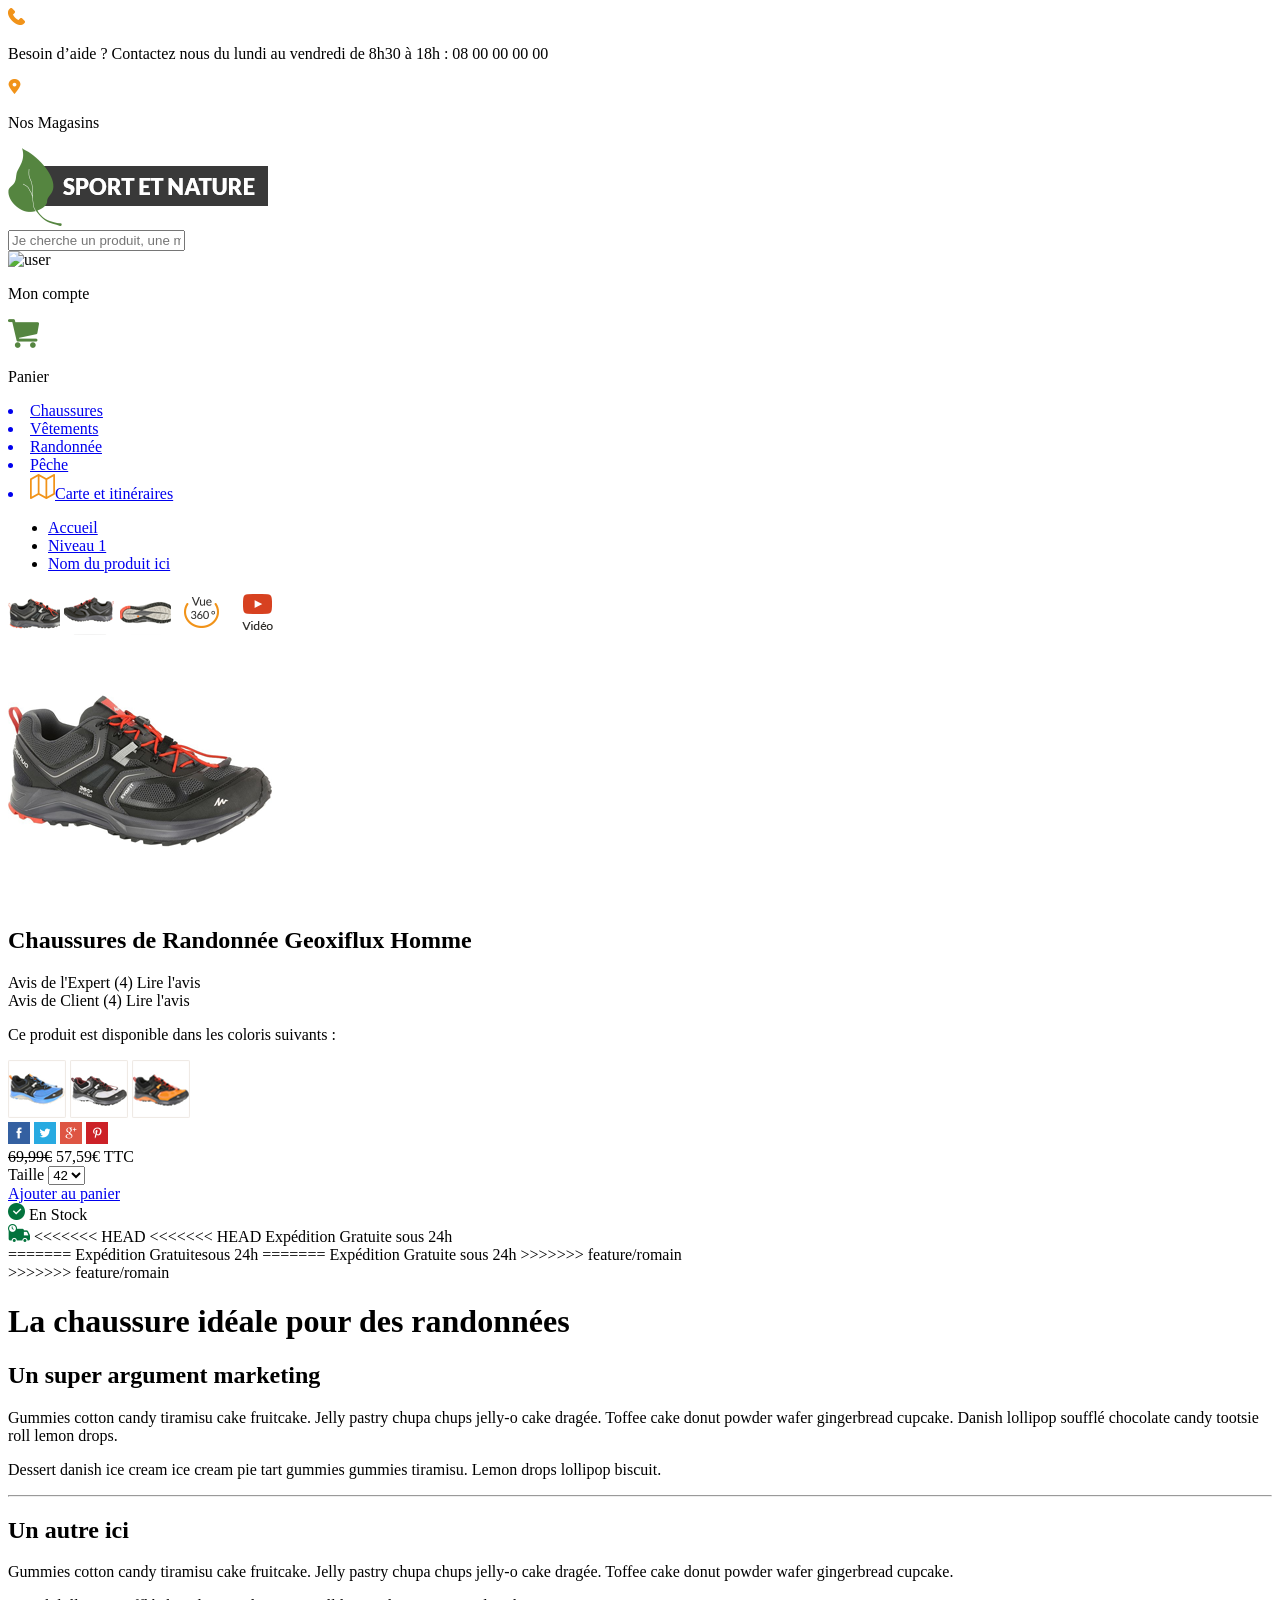
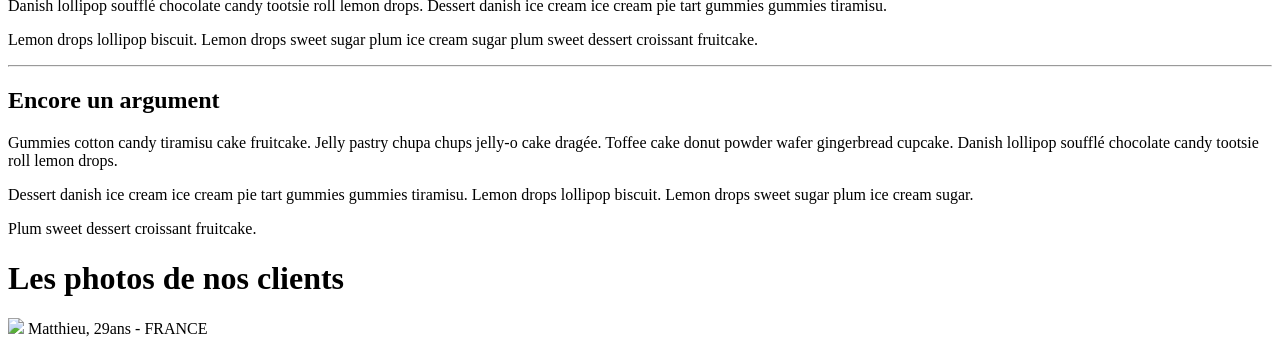
==== app/index.html @ 7c6b7d50 "Revert "Revert "Merge branch 'feature/romain' into feature/ben"" This reverts commit de1f8e555c4b170" ====
<!doctype html>
<html class="no-js" lang="">
  <head>
    <meta charset="utf-8">
    <meta name="description" content="">
    <meta name="viewport" content="width=device-width, initial-scale=1">
    <title>spresponsive</title>

    <link rel="apple-touch-icon" href="apple-touch-icon.png">
    <!-- Place favicon.ico in the root directory -->

    <!-- build:css styles/vendor.css -->
    <!-- bower:css -->
    <link rel="stylesheet" href="/bower_components/lato/css/lato.css"/>
    <link rel="stylesheet" href="/bower_components/normalize-css/normalize.css"/>
    <!-- endbower -->
    <!-- endbuild -->

    <!-- build:css styles/main.css -->
    <link rel="stylesheet" href="styles/main.css">
    <!-- endbuild -->

    <!-- build:js scripts/vendor/modernizr.js -->
    <script src="/bower_components/modernizr/modernizr.js"></script>
    <!-- endbuild -->
  </head>
  <body>
    <!--[if lt IE 10]> <p class="browserupgrade">You are using an <strong>outdated</strong> browser. Please <a href="http://browsehappy.com/">upgrade your browser</a> to improve your experience.</p> <![endif]-->
    <header>
      <div class="contactheading">
        <div class="contactheading-wrapper container">
          <div class="rows center-center">
            <div class="column is-10 left">
              <img src="images/ico/phone.png" alt="phone"/>
              <p>
                Besoin d’aide ? Contactez nous du lundi au vendredi de 8h30 à 18h :
                <span>
                  08 00 00 00 00</span>
              </p>
            </div>
            <div class="column right">
              <img src="images/ico/Location.png" alt="phone"/>
              <p>
                Nos Magasins
              </p>
            </div>
          </div>
        </div>
      </div>
      <div class="headermiddle">
        <div class="headermiddle-wrapper container">
          <div class="rows center-center">
            <div class="logo column is-3">
              <img src="images/logo.png" alt="logoSportEtNature"/>
            </div>
            <div class="search column is-4">
              <input class="input" type="text" placeholder="Je cherche un produit, une marques, etc." value="">
              <i class="fa"></i>
            </div>
            <div class="session column is-4 is-offset-1">
              <div class="rows center-center">
                <div class="compte column">
                  <img src="images/ico/user.png" alt="user"/>
                  <p>
                    Mon compte
                  </p>
                </div>
                <div class="panier column">
                  <img src="images/ico/ShoppingCart.png" alt="user"/>
                  <p>
                    Panier
                  </p>
                </div>
              </div>
            </div>
          </div>
        </div>
      </div>
      <div class="menu">
        <div class="menu-wrapper container">
          <nav class="rows center-start">
            <a href="#" class="">
            <li>Chaussures</li>
          </a>
          <a href="#" class="">
            <li>Vêtements</li>
          </a>
          <a href="#" class="">
            <li>Randonnée</li>
          </a>
          <a href="#" class="">
            <li>Pêche</li>
          </a>
          <a href="#" class="">
            <li><img src="images/ico/map.png" alt="map"/>Carte et itinéraires</li>
          </a>
        </nav>
      </div>
    </div>
  </header>
  <div class="content">
    <div class="product container">
      <div class="entete">
        <ul class="rows end-start is-tablet is-tablet-center">
          <li>
            <a href="#">Accueil</a>
          </li>
          <li>
            <a href="#">Niveau 1</a>
          </li>
          <li>
            <a href="#">Nom du produit ici</a>
          </li>
        </ul>
      </div>
      <div class="rows product-wrapper center-center">
        <div class="column left">
          <div class="rows center-center">
            <div class="column">
              <img src="images/m1.png" alt=""/>
              <img src="images/m2.png" alt=""/>
              <img src="images/m3.png" alt=""/>
              <img src="images/vue.png" alt=""/>
              <img src="images/yt.png" alt=""/>
            </div>
            <div class="column product__middle is-5">
              <img src="images/photo.png" alt=""/>
            </div>
            <div class="column is-6">
              <h2>Chaussures de Randonnée Geoxiflux Homme</h2>
              <div class="product__avis">
                <span>
                  Avis de l'Expert
                </span>
                <i class="fa fa-star" aria-hidden="true"></i>
                <i class="fa fa-star" aria-hidden="true"></i>
                <i class="fa fa-star" aria-hidden="true"></i>
                <i class="fa fa-star" aria-hidden="true"></i>
                <i class="fa fa-star" aria-hidden="true"></i>
                <span>(4)</span>
                <a>Lire l'avis</a>
              </div>
              <div class="product__avis">
                <span>
                  Avis de Client
                </span>
                <i class="fa fa-star" aria-hidden="true"></i>
                <i class="fa fa-star" aria-hidden="true"></i>
                <i class="fa fa-star" aria-hidden="true"></i>
                <i class="fa fa-star" aria-hidden="true"></i>
                <i class="fa fa-star" aria-hidden="true"></i>
                <span>(4)</span>
                <a>Lire l'avis</a>
              </div>
              <p>
                Ce produit est disponible dans les coloris suivants :
              </p>
              <div class="product__color">
                <img src="images/color_blue.png" alt="blue"/>
                <img src="images/color_gray.png" alt="gray"/>
                <img src="images/color_orange.png" alt="orange"/>
              </div>
              <div class="product__rs">
                <img src="images/fb.png" alt="fb"/>
                <img src="images/tw.png" alt="tw"/>
                <img src="images/g+.png" alt="g+"/>
                <img src="images/pin.png" alt="pin"/>
              </div>
            </div>
          </div>
        </div>
        <div class="column right is-3 is-offset-1">
          <div class="product__panier">
            <div class="product__panier-wrapper columns">
              <div class="column product__price">
                <div class="rows center-center">
                  <s>69,99€</s>
                  <span>57,59€</span>
                  <span>TTC</span>
                </div>
              </div>
              <div class="column product__size">
                <div class="rows center-center">
                  <span>Taille</span>
                  <select name="select">
                    <option value="value1">40</option>
                    <option value="value2" selected>42</option>
                    <option value="value3">44</option>
                  </select>
                </div>
              </div>
              <div class="column product__addpanier">
                <a href="#">Ajouter au panier</a>
              </div>
              <div class="column product__livinfo">
                <div>
                  <img src="images/stockok.png" alt=""/>
                  <span>En Stock</span>
                </div>
                <div>
                  <img src="images/liv.png" alt=""/>
<<<<<<< HEAD
<<<<<<< HEAD
                  <span>Expédition Gratuite sous 24h</span>
                </div>                              
=======
                  <span>Expédition <span>Gratuite</span>sous 24h</span>
=======
                  <span>Expédition <span>Gratuite</span> sous 24h</span>
>>>>>>> feature/romain
                </div>
>>>>>>> feature/romain
              </div>
            </div>
          </div>
        </div>
      </div>
    </div>
     <div class="description container">	
     		<div class="col-left">
     			<h1>La chaussure idéale pour des randonnées</h1>
     				<h2>Un super argument marketing</h2>
     					<p>
     						Gummies cotton candy tiramisu cake fruitcake. Jelly pastry chupa chups jelly-o cake dragée. Toffee cake donut powder wafer gingerbread cupcake. Danish lollipop soufflé chocolate candy tootsie roll lemon drops. 
     					</p>
						<p>
							Dessert danish ice cream ice cream pie tart gummies gummies tiramisu. Lemon drops lollipop biscuit.
						</p>
						<hr>    
     				<h2>Un autre ici</h2>
     					<p>
     						Gummies cotton candy tiramisu cake fruitcake. Jelly pastry chupa chups jelly-o cake dragée. Toffee cake donut powder wafer gingerbread cupcake.
     					</p>
     					<p>
						   Danish lollipop soufflé chocolate candy tootsie roll lemon drops. Dessert danish ice cream ice cream pie tart gummies gummies tiramisu.
						</p> 
						<p>
                           Lemon drops lollipop biscuit. Lemon drops sweet sugar plum ice cream sugar plum sweet dessert croissant fruitcake.
                        </p>   
                        <hr>  
     				<h2>Encore un argument</h2>
     					<p>
     						Gummies cotton candy tiramisu cake fruitcake. Jelly pastry chupa chups jelly-o cake dragée. Toffee cake donut powder wafer gingerbread cupcake. Danish lollipop soufflé chocolate candy tootsie roll lemon drops. 
						</p>
						<p>   
						   Dessert danish ice cream ice cream pie tart gummies gummies tiramisu. Lemon drops lollipop biscuit. Lemon drops sweet sugar plum ice cream sugar.  
                        </p>
                        <p>
                           Plum sweet dessert croissant fruitcake.
                        </p>  
     		</div>
     		<div class="col-right">
     			<h1>Les photos de nos clients</h1>
     			 <img src="/images/matthieu.png">
     			 <span>Matthieu, 29ans - FRANCE</span>
     		</div>
     </div>
  </div>
  <!-- build:js scripts/vendor.js -->
  <!-- bower:js -->
  <script src="/bower_components/jquery/dist/jquery.js"></script>
  <!-- endbower -->
  <!-- endbuild -->

  <!-- build:js scripts/main.js -->
  <script src="scripts/main.js"></script>
  <!-- endbuild -->
</body>
</html>
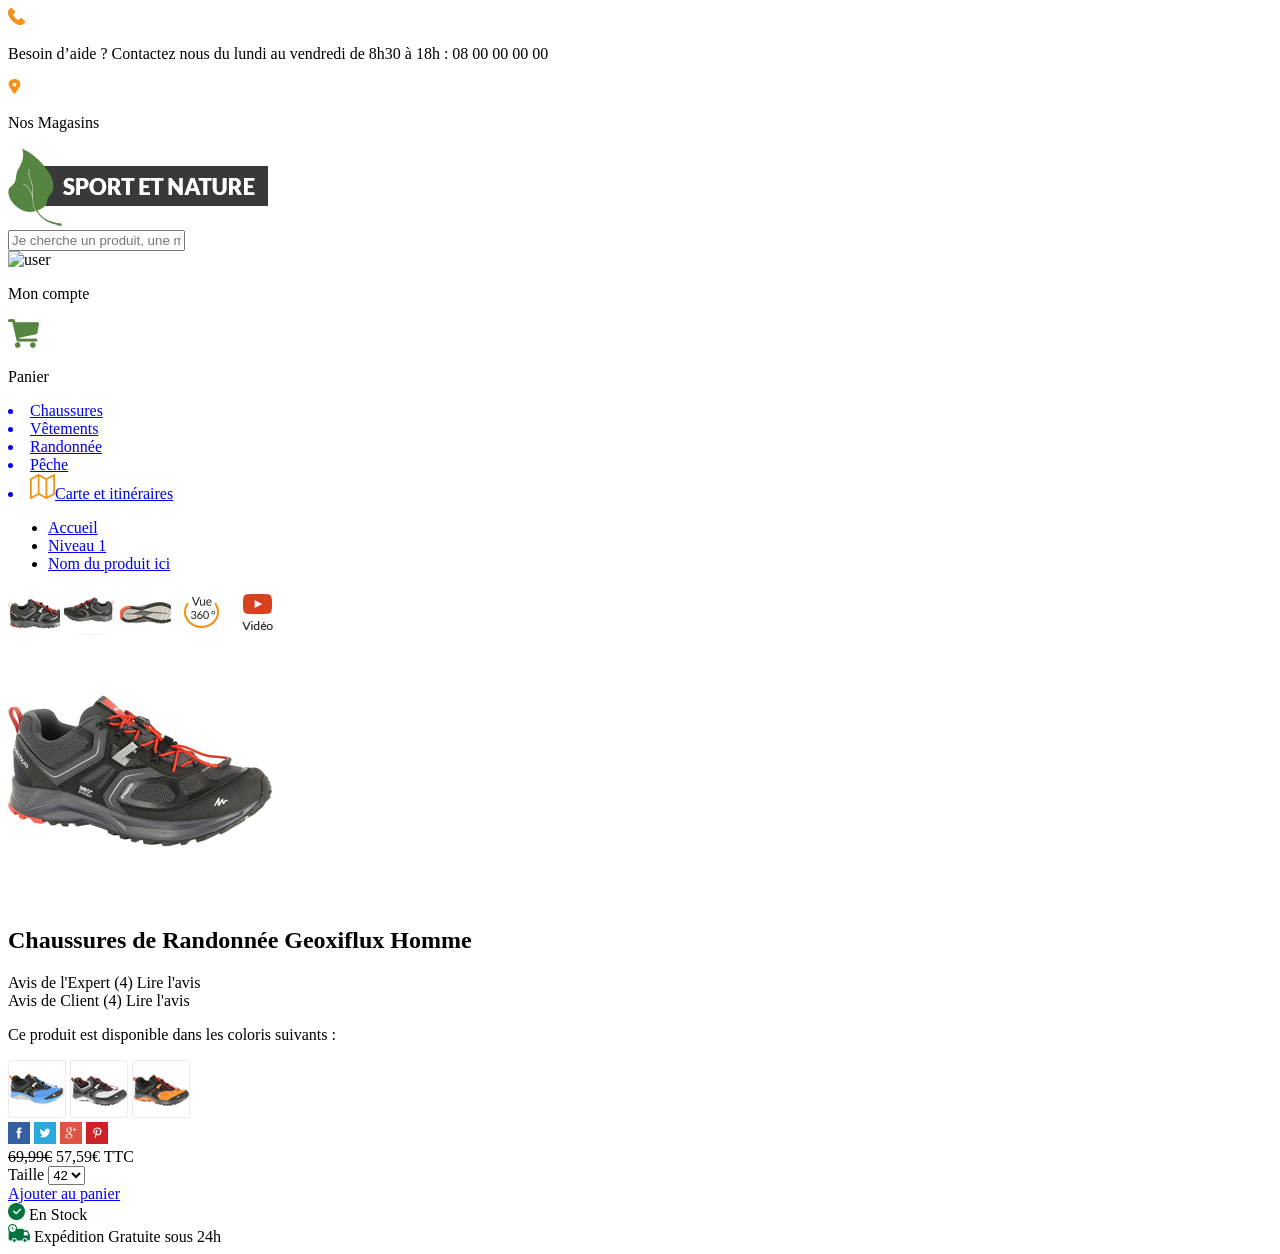
==== commit 7b5b202f: "Merge remote-tracking branch 'refs/remotes/origin/feature/romain' Conflicts: 	app/index.html 	app/st" ====
--- a/app/index.html
+++ b/app/index.html
@@ -97,6 +97,27 @@
         </nav>
       </div>
     </div>
+    <div class="menu-deroulant">
+      <div class="menu-deroulant-wrapper">
+        <div class="entete">
+
+        </div>
+        <div class="colmuns">
+          <div class="column">
+
+          </div>
+          <div class="column">
+
+          </div>
+          <div class="column">
+
+          </div>
+          <div class="column">
+
+          </div>
+        </div>
+      </div>
+    </div>
   </header>
   <div class="content">
     <div class="product container">
@@ -199,62 +220,14 @@
                 </div>
                 <div>
                   <img src="images/liv.png" alt=""/>
-<<<<<<< HEAD
-<<<<<<< HEAD
-                  <span>Expédition Gratuite sous 24h</span>
-                </div>                              
-=======
-                  <span>Expédition <span>Gratuite</span>sous 24h</span>
-=======
                   <span>Expédition <span>Gratuite</span> sous 24h</span>
->>>>>>> feature/romain
-                </div>
->>>>>>> feature/romain
+                </div>
               </div>
             </div>
           </div>
         </div>
       </div>
     </div>
-     <div class="description container">	
-     		<div class="col-left">
-     			<h1>La chaussure idéale pour des randonnées</h1>
-     				<h2>Un super argument marketing</h2>
-     					<p>
-     						Gummies cotton candy tiramisu cake fruitcake. Jelly pastry chupa chups jelly-o cake dragée. Toffee cake donut powder wafer gingerbread cupcake. Danish lollipop soufflé chocolate candy tootsie roll lemon drops. 
-     					</p>
-						<p>
-							Dessert danish ice cream ice cream pie tart gummies gummies tiramisu. Lemon drops lollipop biscuit.
-						</p>
-						<hr>    
-     				<h2>Un autre ici</h2>
-     					<p>
-     						Gummies cotton candy tiramisu cake fruitcake. Jelly pastry chupa chups jelly-o cake dragée. Toffee cake donut powder wafer gingerbread cupcake.
-     					</p>
-     					<p>
-						   Danish lollipop soufflé chocolate candy tootsie roll lemon drops. Dessert danish ice cream ice cream pie tart gummies gummies tiramisu.
-						</p> 
-						<p>
-                           Lemon drops lollipop biscuit. Lemon drops sweet sugar plum ice cream sugar plum sweet dessert croissant fruitcake.
-                        </p>   
-                        <hr>  
-     				<h2>Encore un argument</h2>
-     					<p>
-     						Gummies cotton candy tiramisu cake fruitcake. Jelly pastry chupa chups jelly-o cake dragée. Toffee cake donut powder wafer gingerbread cupcake. Danish lollipop soufflé chocolate candy tootsie roll lemon drops. 
-						</p>
-						<p>   
-						   Dessert danish ice cream ice cream pie tart gummies gummies tiramisu. Lemon drops lollipop biscuit. Lemon drops sweet sugar plum ice cream sugar.  
-                        </p>
-                        <p>
-                           Plum sweet dessert croissant fruitcake.
-                        </p>  
-     		</div>
-     		<div class="col-right">
-     			<h1>Les photos de nos clients</h1>
-     			 <img src="/images/matthieu.png">
-     			 <span>Matthieu, 29ans - FRANCE</span>
-     		</div>
-     </div>
   </div>
   <!-- build:js scripts/vendor.js -->
   <!-- bower:js -->
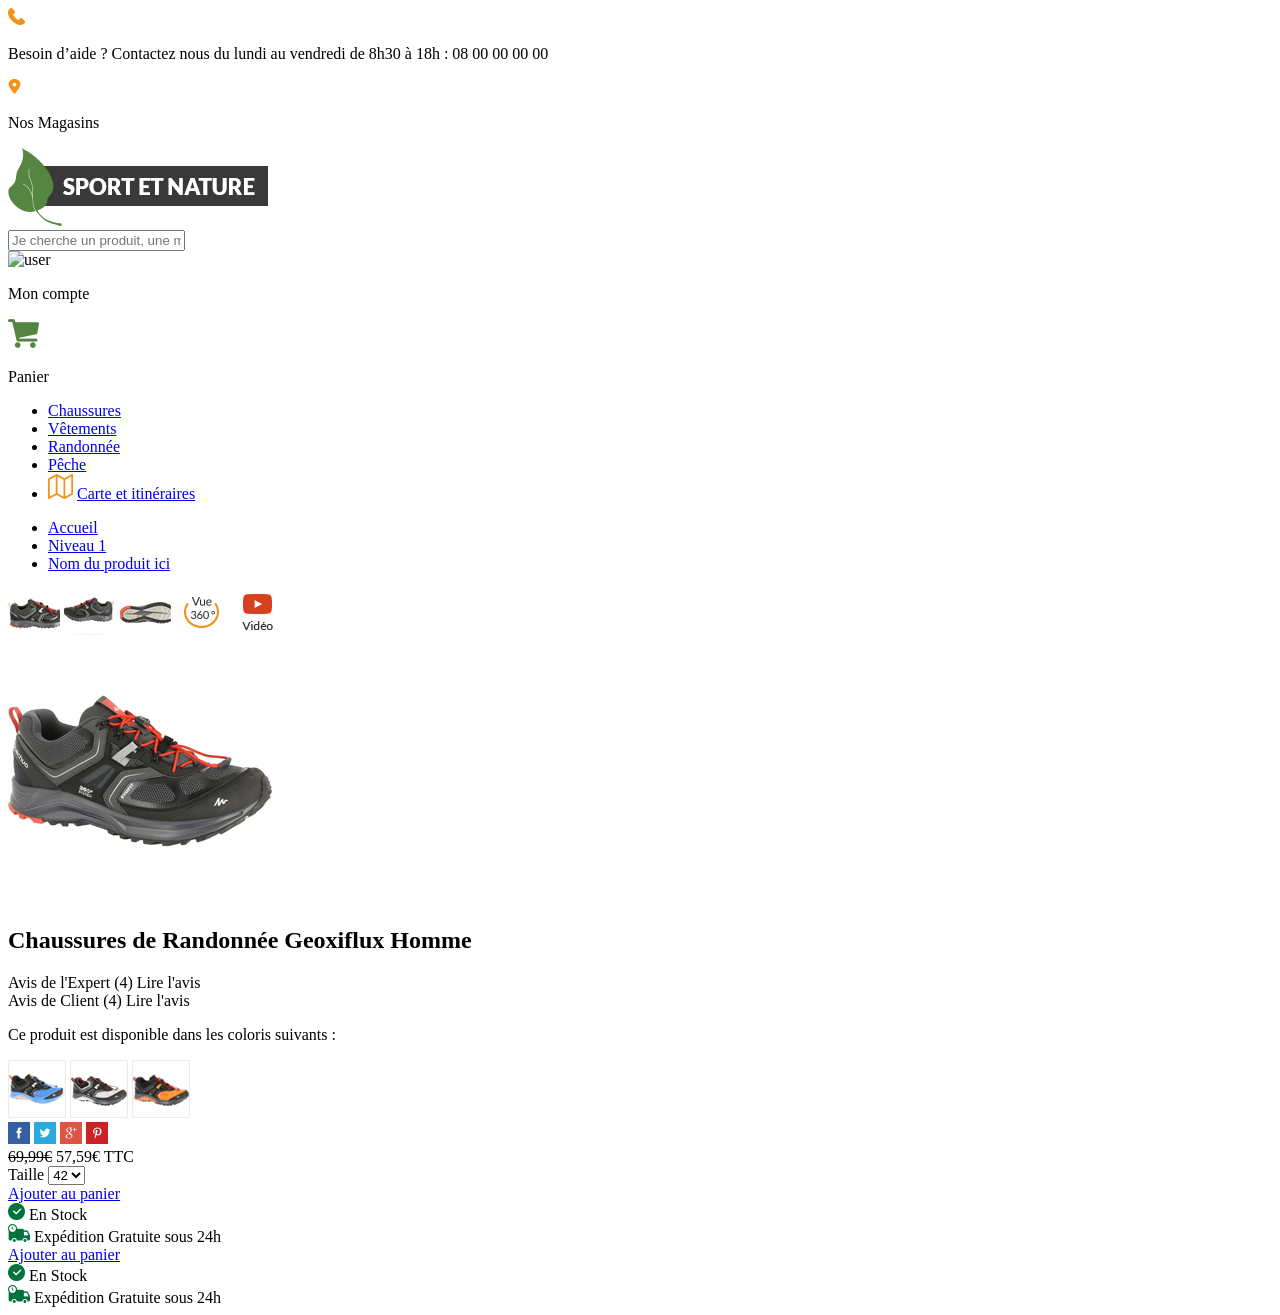
==== commit cfe834c4: "dev 08/07" ====
--- a/app/index.html
+++ b/app/index.html
@@ -11,8 +11,8 @@
 
     <!-- build:css styles/vendor.css -->
     <!-- bower:css -->
-    <link rel="stylesheet" href="/bower_components/lato/css/lato.css"/>
-    <link rel="stylesheet" href="/bower_components/normalize-css/normalize.css"/>
+    <link rel="stylesheet" href="/bower_components/lato/css/lato.css" />
+    <link rel="stylesheet" href="/bower_components/normalize-css/normalize.css" />
     <!-- endbower -->
     <!-- endbuild -->
 
@@ -58,7 +58,7 @@
               <i class="fa"></i>
             </div>
             <div class="session column is-4 is-offset-1">
-              <div class="rows center-center">
+              <div class="rows center-center is-tablet is-mobile">
                 <div class="compte column">
                   <img src="images/ico/user.png" alt="user"/>
                   <p>
@@ -77,24 +77,25 @@
         </div>
       </div>
       <div class="menu">
-        <div class="menu-wrapper container">
-          <nav class="rows center-start">
-            <a href="#" class="">
-            <li>Chaussures</li>
-          </a>
-          <a href="#" class="">
-            <li>Vêtements</li>
-          </a>
-          <a href="#" class="">
-            <li>Randonnée</li>
-          </a>
-          <a href="#" class="">
-            <li>Pêche</li>
-          </a>
-          <a href="#" class="">
-            <li><img src="images/ico/map.png" alt="map"/>Carte et itinéraires</li>
-          </a>
-        </nav>
+        <div class="menu-wrapper container nopad">
+          <ul class="rows center-start">
+            <li>
+              <a href="#" class="" onclick="toggleMenu()">Chaussures</a>
+            </li>
+            <li>
+              <a href="#" class="">Vêtements</a>
+            </li>
+            <li>
+              <a href="#" class="">Randonnée</a>
+            </li>
+            <li>
+              <a href="#" class="">Pêche</a>
+            </li>
+            <li><img src="images/ico/map.png" alt="map"/>
+              <a href="#">Carte et itinéraires</a>
+            </li>
+          </ul>
+        </div>
       </div>
     </div>
     <div class="menu-deroulant">
@@ -102,141 +103,154 @@
         <div class="entete">
 
         </div>
-        <div class="colmuns">
-          <div class="column">
-
-          </div>
-          <div class="column">
-
-          </div>
-          <div class="column">
-
-          </div>
-          <div class="column">
-
+      </div>
+      <div class="menu-deroulant">
+        <div class="menu-deroulant-wrapper">
+          <div class="entete"></div>
+          <div class="colmuns">
+            <div class="column"></div>
+            <div class="column"></div>
+            <div class="column"></div>
+            <div class="column"></div>
+          </div>
+        </div>
+      </div>
+    </header>
+    <div class="content">
+      <div class="product container">
+        <div class="entete">
+          <ul class="rows end-start is-tablet is-tablet-center">
+            <li>
+              <a href="#">Accueil</a>
+            </li>
+            <li>
+              <a href="#">Niveau 1</a>
+            </li>
+            <li>
+              <a href="#">Nom du produit ici</a>
+            </li>
+          </ul>
+        </div>
+        <div class="rows product-wrapper center-center">
+          <div class="column left">
+            <div class="rows center-center">
+              <div class="column">
+                <img src="images/m1.png" alt=""/>
+                <img src="images/m2.png" alt=""/>
+                <img src="images/m3.png" alt=""/>
+                <img src="images/vue.png" alt=""/>
+                <img src="images/yt.png" alt=""/>
+              </div>
+              <div class="column product__middle is-5">
+                <img src="images/photo.png" alt=""/>
+              </div>
+              <div class="column is-6">
+                <h2>Chaussures de Randonnée Geoxiflux Homme</h2>
+                <div class="product__avis">
+                  <span>
+                    Avis de l'Expert
+                  </span>
+                  <i class="fa fa-star" aria-hidden="true"></i>
+                  <i class="fa fa-star" aria-hidden="true"></i>
+                  <i class="fa fa-star" aria-hidden="true"></i>
+                  <i class="fa fa-star" aria-hidden="true"></i>
+                  <i class="fa fa-star" aria-hidden="true"></i>
+                  <span>(4)</span>
+                  <a>Lire l'avis</a>
+                </div>
+                <div class="product__avis">
+                  <span>
+                    Avis de Client
+                  </span>
+                  <i class="fa fa-star" aria-hidden="true"></i>
+                  <i class="fa fa-star" aria-hidden="true"></i>
+                  <i class="fa fa-star" aria-hidden="true"></i>
+                  <i class="fa fa-star" aria-hidden="true"></i>
+                  <i class="fa fa-star" aria-hidden="true"></i>
+                  <span>(4)</span>
+                  <a>Lire l'avis</a>
+                </div>
+                <p>
+                  Ce produit est disponible dans les coloris suivants :
+                </p>
+                <div class="product__color">
+                  <img src="images/color_blue.png" alt="blue"/>
+                  <img src="images/color_gray.png" alt="gray"/>
+                  <img src="images/color_orange.png" alt="orange"/>
+                </div>
+                <div class="product__rs">
+                  <img src="images/fb.png" alt="fb"/>
+                  <img src="images/tw.png" alt="tw"/>
+                  <img src="images/g+.png" alt="g+"/>
+                  <img src="images/pin.png" alt="pin"/>
+                </div>
+              </div>
+            </div>
+          </div>
+          <div class="column right is-3 is-offset-1">
+            <div class="product__panier">
+              <div class="product__panier-wrapper columns">
+                <div class="column product__price">
+                  <div class="rows center-center is-tablet">
+                    <s>69,99€</s>
+                    <span>57,59€</span>
+                    <span>TTC</span>
+                  </div>
+                </div>
+                <div class="column product__size">
+                  <div class="rows center-center is-tablet">
+                    <span>Taille</span>
+                    <select name="select">
+                      <option value="value1">40</option>
+                      <option value="value2" selected>42</option>
+                      <option value="value3">44</option>
+                    </select>
+                  </div>
+                </div>
+                <div class="column product__addpanier">
+                  <a href="#">Ajouter au panier</a>
+                </div>
+                <div class="column product__livinfo">
+                  <div>
+                    <img src="images/stockok.png" alt=""/>
+                    <span>En Stock</span>
+                  </div>
+                  <div>
+                    <img src="images/liv.png" alt=""/>
+                    <span>Expédition
+                      <span>Gratuite</span>
+                      sous 24h</span>
+                  </div>
+                </div>
+                <div class="column product__addpanier">
+                  <a href="#">Ajouter au panier</a>
+                </div>
+                <div class="column product__livinfo">
+                  <div>
+                    <img src="images/stockok.png" alt=""/>
+                    <span>En Stock</span>
+                  </div>
+                  <div>
+                    <img src="images/liv.png" alt=""/>
+                    <span>Expédition
+                      <span>Gratuite</span>
+                      sous 24h</span>
+                  </div>
+                </div>
+              </div>
+            </div>
           </div>
         </div>
       </div>
     </div>
-  </header>
-  <div class="content">
-    <div class="product container">
-      <div class="entete">
-        <ul class="rows end-start is-tablet is-tablet-center">
-          <li>
-            <a href="#">Accueil</a>
-          </li>
-          <li>
-            <a href="#">Niveau 1</a>
-          </li>
-          <li>
-            <a href="#">Nom du produit ici</a>
-          </li>
-        </ul>
-      </div>
-      <div class="rows product-wrapper center-center">
-        <div class="column left">
-          <div class="rows center-center">
-            <div class="column">
-              <img src="images/m1.png" alt=""/>
-              <img src="images/m2.png" alt=""/>
-              <img src="images/m3.png" alt=""/>
-              <img src="images/vue.png" alt=""/>
-              <img src="images/yt.png" alt=""/>
-            </div>
-            <div class="column product__middle is-5">
-              <img src="images/photo.png" alt=""/>
-            </div>
-            <div class="column is-6">
-              <h2>Chaussures de Randonnée Geoxiflux Homme</h2>
-              <div class="product__avis">
-                <span>
-                  Avis de l'Expert
-                </span>
-                <i class="fa fa-star" aria-hidden="true"></i>
-                <i class="fa fa-star" aria-hidden="true"></i>
-                <i class="fa fa-star" aria-hidden="true"></i>
-                <i class="fa fa-star" aria-hidden="true"></i>
-                <i class="fa fa-star" aria-hidden="true"></i>
-                <span>(4)</span>
-                <a>Lire l'avis</a>
-              </div>
-              <div class="product__avis">
-                <span>
-                  Avis de Client
-                </span>
-                <i class="fa fa-star" aria-hidden="true"></i>
-                <i class="fa fa-star" aria-hidden="true"></i>
-                <i class="fa fa-star" aria-hidden="true"></i>
-                <i class="fa fa-star" aria-hidden="true"></i>
-                <i class="fa fa-star" aria-hidden="true"></i>
-                <span>(4)</span>
-                <a>Lire l'avis</a>
-              </div>
-              <p>
-                Ce produit est disponible dans les coloris suivants :
-              </p>
-              <div class="product__color">
-                <img src="images/color_blue.png" alt="blue"/>
-                <img src="images/color_gray.png" alt="gray"/>
-                <img src="images/color_orange.png" alt="orange"/>
-              </div>
-              <div class="product__rs">
-                <img src="images/fb.png" alt="fb"/>
-                <img src="images/tw.png" alt="tw"/>
-                <img src="images/g+.png" alt="g+"/>
-                <img src="images/pin.png" alt="pin"/>
-              </div>
-            </div>
-          </div>
-        </div>
-        <div class="column right is-3 is-offset-1">
-          <div class="product__panier">
-            <div class="product__panier-wrapper columns">
-              <div class="column product__price">
-                <div class="rows center-center">
-                  <s>69,99€</s>
-                  <span>57,59€</span>
-                  <span>TTC</span>
-                </div>
-              </div>
-              <div class="column product__size">
-                <div class="rows center-center">
-                  <span>Taille</span>
-                  <select name="select">
-                    <option value="value1">40</option>
-                    <option value="value2" selected>42</option>
-                    <option value="value3">44</option>
-                  </select>
-                </div>
-              </div>
-              <div class="column product__addpanier">
-                <a href="#">Ajouter au panier</a>
-              </div>
-              <div class="column product__livinfo">
-                <div>
-                  <img src="images/stockok.png" alt=""/>
-                  <span>En Stock</span>
-                </div>
-                <div>
-                  <img src="images/liv.png" alt=""/>
-                  <span>Expédition <span>Gratuite</span> sous 24h</span>
-                </div>
-              </div>
-            </div>
-          </div>
-        </div>
-      </div>
-    </div>
-  </div>
-  <!-- build:js scripts/vendor.js -->
-  <!-- bower:js -->
-  <script src="/bower_components/jquery/dist/jquery.js"></script>
-  <!-- endbower -->
-  <!-- endbuild -->
-
-  <!-- build:js scripts/main.js -->
-  <script src="scripts/main.js"></script>
-  <!-- endbuild -->
-</body>
+    <!-- build:js scripts/vendor.js -->
+    <!-- bower:js -->
+    <script src="/bower_components/jquery/dist/jquery.js"></script>
+    <!-- endbower -->
+    <!-- endbuild -->
+
+    <!-- build:js scripts/main.js -->
+    <script src="scripts/main.js"></script>
+    <!-- endbuild -->
+  </body>
 </html>
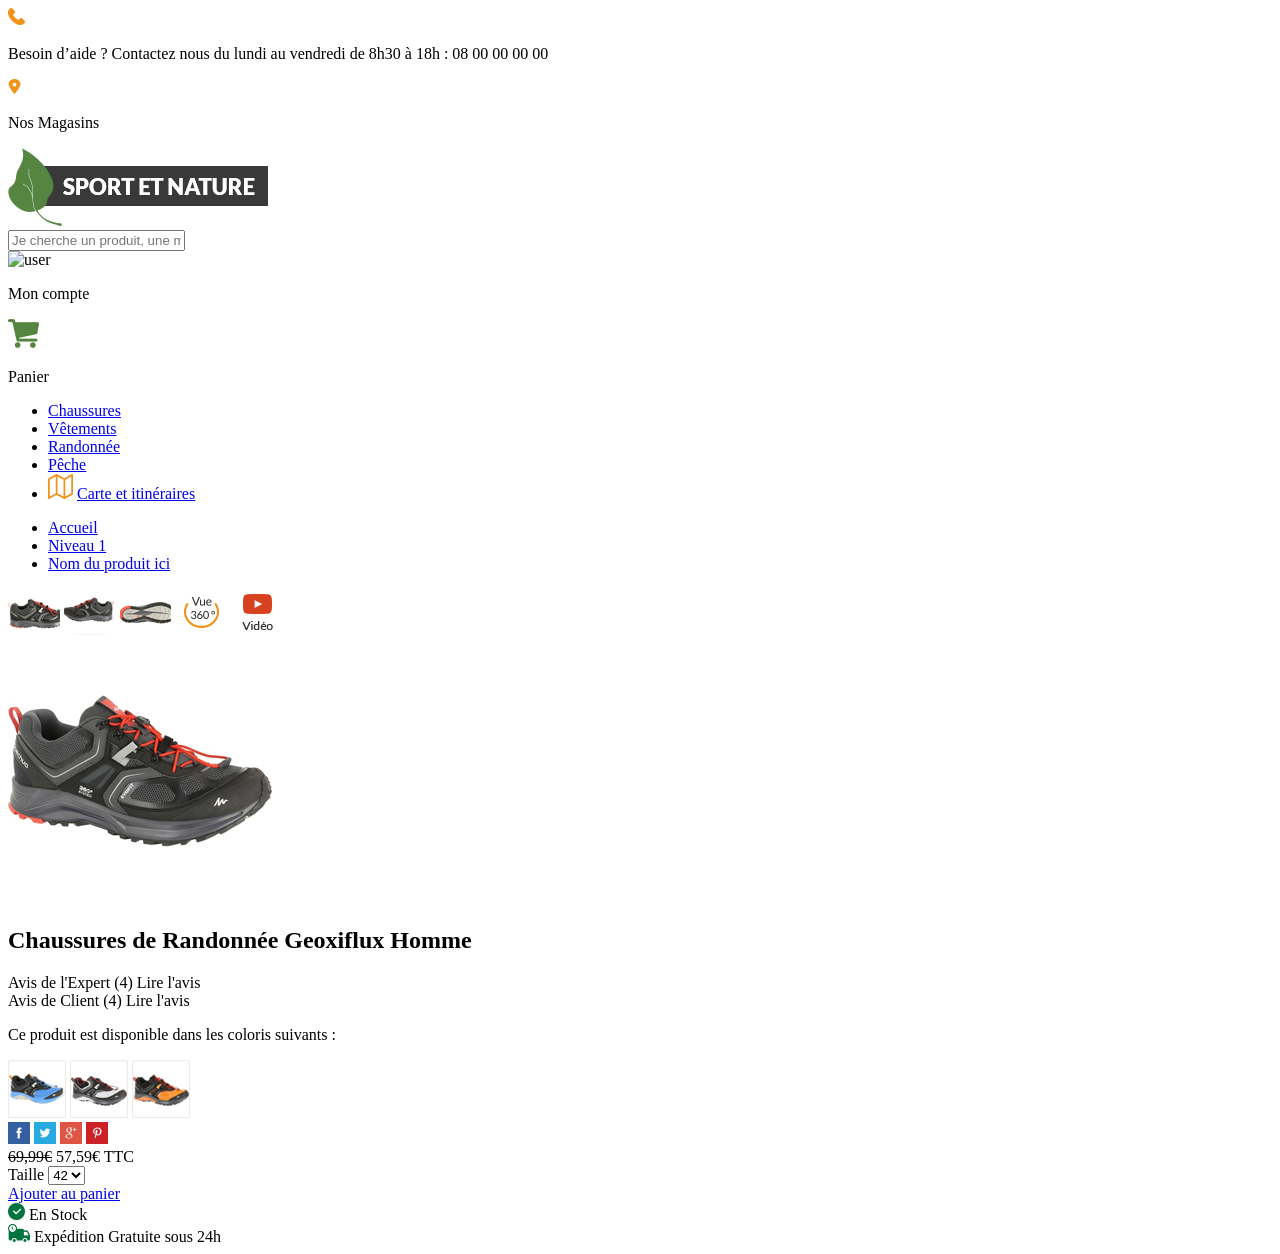
==== commit a2b9b568: "dev 08/07" ====
--- a/app/index.html
+++ b/app/index.html
@@ -11,8 +11,8 @@
 
     <!-- build:css styles/vendor.css -->
     <!-- bower:css -->
-    <link rel="stylesheet" href="/bower_components/lato/css/lato.css" />
-    <link rel="stylesheet" href="/bower_components/normalize-css/normalize.css" />
+    <link rel="stylesheet" href="/bower_components/lato/css/lato.css"/>
+    <link rel="stylesheet" href="/bower_components/normalize-css/normalize.css"/>
     <!-- endbower -->
     <!-- endbuild -->
 
@@ -97,13 +97,6 @@
           </ul>
         </div>
       </div>
-    </div>
-    <div class="menu-deroulant">
-      <div class="menu-deroulant-wrapper">
-        <div class="entete">
-
-        </div>
-      </div>
       <div class="menu-deroulant">
         <div class="menu-deroulant-wrapper">
           <div class="entete"></div>
@@ -222,21 +215,6 @@
                       sous 24h</span>
                   </div>
                 </div>
-                <div class="column product__addpanier">
-                  <a href="#">Ajouter au panier</a>
-                </div>
-                <div class="column product__livinfo">
-                  <div>
-                    <img src="images/stockok.png" alt=""/>
-                    <span>En Stock</span>
-                  </div>
-                  <div>
-                    <img src="images/liv.png" alt=""/>
-                    <span>Expédition
-                      <span>Gratuite</span>
-                      sous 24h</span>
-                  </div>
-                </div>
               </div>
             </div>
           </div>
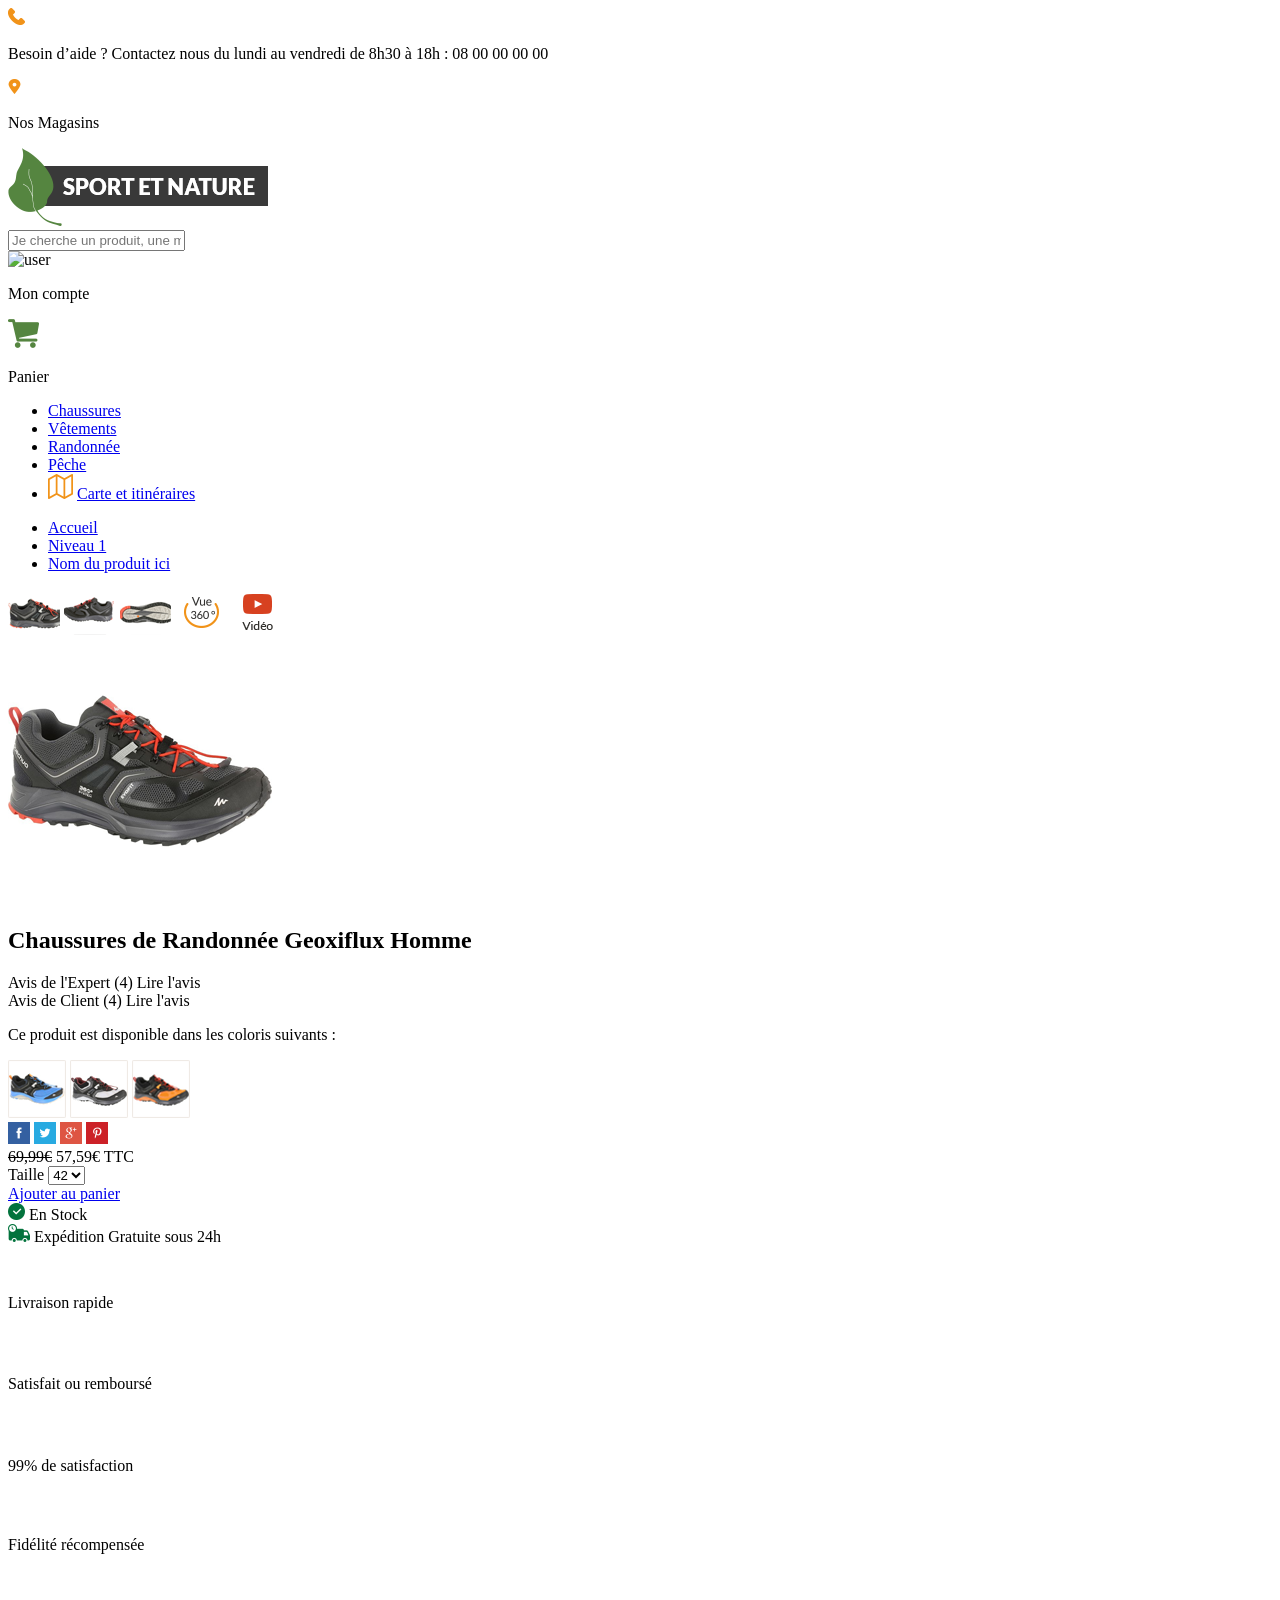
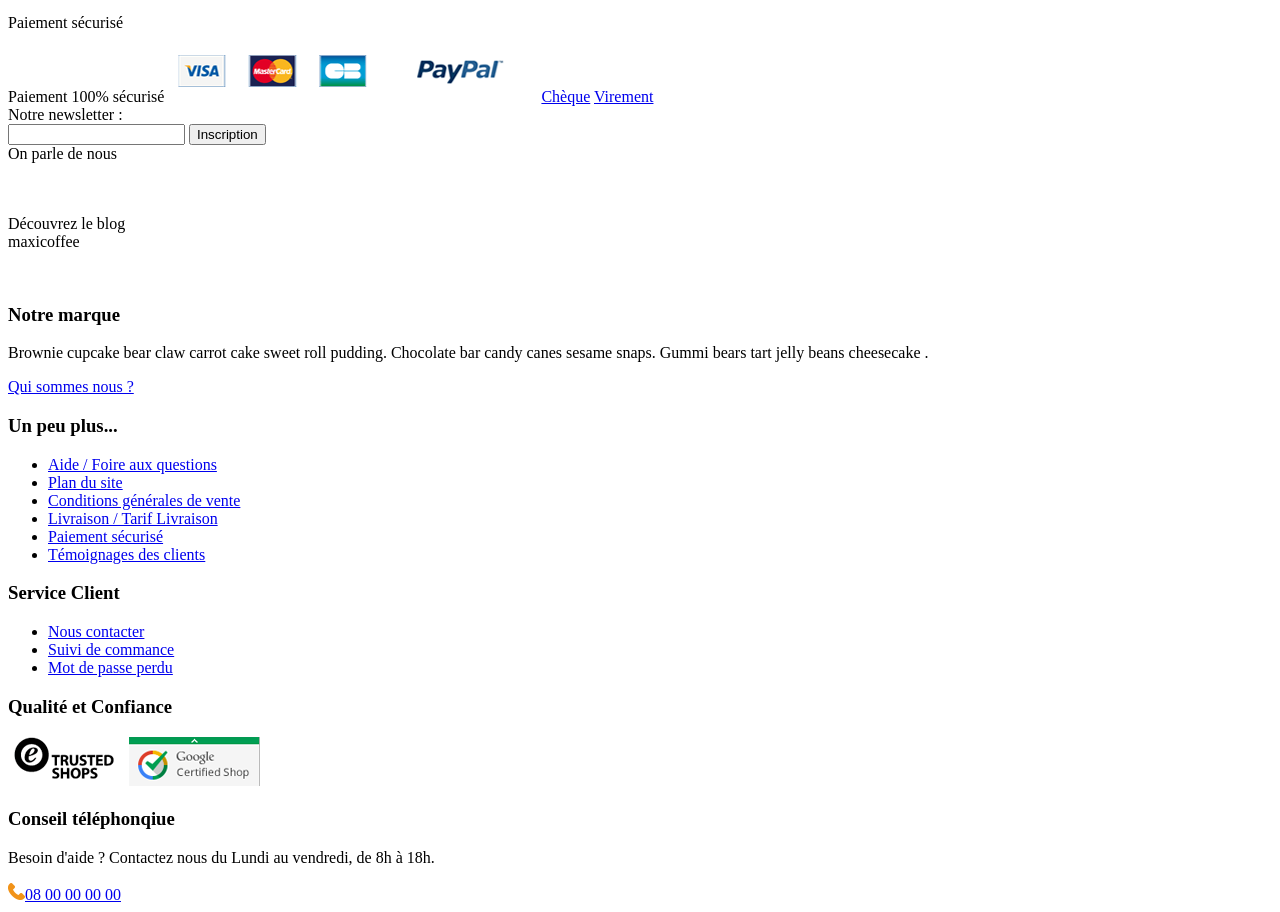
==== commit 33813908: "footer" ====
--- a/app/index.html
+++ b/app/index.html
@@ -11,8 +11,10 @@
 
     <!-- build:css styles/vendor.css -->
     <!-- bower:css -->
+
     <link rel="stylesheet" href="/bower_components/lato/css/lato.css"/>
     <link rel="stylesheet" href="/bower_components/normalize-css/normalize.css"/>
+
     <!-- endbower -->
     <!-- endbuild -->
 
@@ -221,6 +223,113 @@
         </div>
       </div>
     </div>
+    <footer>
+      <div class="reassurance">
+        <div class="container">
+          <div class="rows center-space-around">
+            <div>
+              <img src="images/truck.png" alt="truck"/>
+              <p>Livraison rapide</p>
+            </div>
+            <div>
+              <img src="images/thumb.png" alt="thumb"/>
+              <p>Satisfait ou remboursé</p>
+            </div>
+            <div>
+              <img src="images/satisfaction.png" alt="satisfaction"/>
+              <p>99% de satisfaction</p>
+            </div>
+            <div>
+              <img src="images/gift.png" alt="gift"/>
+              <p>Fidélité récompensée</p>
+            </div>
+            <div>
+              <img src="images/lock.png" alt="lock"/>
+              <p>Paiement sécurisé</p>
+            </div>
+          </div>
+        </div>
+      </div>
+      <div class="paiement">
+        <div class="container">
+          <div class="rows center-space-around">
+            <span>Paiement 100% sécurisé</span>
+            <img src="images/paiements.png" alt=""/>
+            <a href="#">Chèque</a>
+            <a href="#">Virement</a>
+          </div>
+        </div>
+      </div>
+      <div class="newsletter">
+        <div class="container">
+          <div class="rows center-space-around">
+            <label for="email">Notre newsletter :</label>
+            <div>
+              <input type="text" name="name" id="email" value="">
+              <input type="submit" value="Inscription">
+            </div>
+            <span>On parle de nous</span>
+            <div>
+              <img src="images/fbt.png" alt="fb"/>
+              <img src="images/twitter.png" alt="tw"/>
+              <img src="images/g+f.png" alt="g+"/>
+              <img src="images/youtube.png" alt="yt"/>
+            </div>
+            <div>
+              <p>
+                Découvrez le blog
+                <br>maxicoffee
+              </p>
+            </div>
+            <img src="images/arrow-right.png" alt="arrow"/>
+          </div>
+        </div>
+      </div>
+      <div class="lien">
+        <div class="container">
+          <div class="rows star-space-around">
+            <div class="column is-2">
+              <h3>Notre marque</h3>
+              <p>
+                Brownie cupcake bear claw carrot cake sweet roll pudding. Chocolate bar candy canes sesame snaps. Gummi bears tart jelly beans cheesecake .
+              </p>
+              <a href="#">Qui sommes nous ?</a>
+            </div>
+            <div>
+              <h3>Un peu plus...</h3>
+              <ul>
+                <li><a href="#">Aide / Foire aux questions</a></li>
+                <li><a href="#">Plan du site</a></li>
+                <li><a href="#">Conditions générales de vente</a></li>
+                <li><a href="#">Livraison / Tarif Livraison</a></li>
+                <li><a href="#">Paiement sécurisé</a></li>
+                <li><a href="#">Témoignages des clients</a></li>
+              </ul>
+            </div>
+            <div>
+              <h3>Service Client</h3>
+              <ul>
+                <li><a href="#">Nous contacter</a></li>
+                <li><a href="#">Suivi de commance</a></li>
+                <li><a href="#">Mot de passe perdu</a></li>
+              </ul>
+            </div>
+            <div class="column is-2">
+              <h3>Qualité et Confiance</h3>
+              <img src="images/trust.png" alt="trust" />
+              <img src="images/gtrust.png" alt="gtrust" />
+            </div>
+            <div class="column is-2">
+              <h3>Conseil téléphonqiue</h3>
+              <p>
+                Besoin d'aide ? Contactez nous du Lundi au vendredi, de 8h à 18h.
+              </p>
+              <a href="#"><img src="images/ico/phone.png" alt="phone" />08 00 00 00 00</a>
+            </div>
+          </div>
+        </div>
+      </div>
+    </footer>
     <!-- build:js scripts/vendor.js -->
     <!-- bower:js -->
     <script src="/bower_components/jquery/dist/jquery.js"></script>
